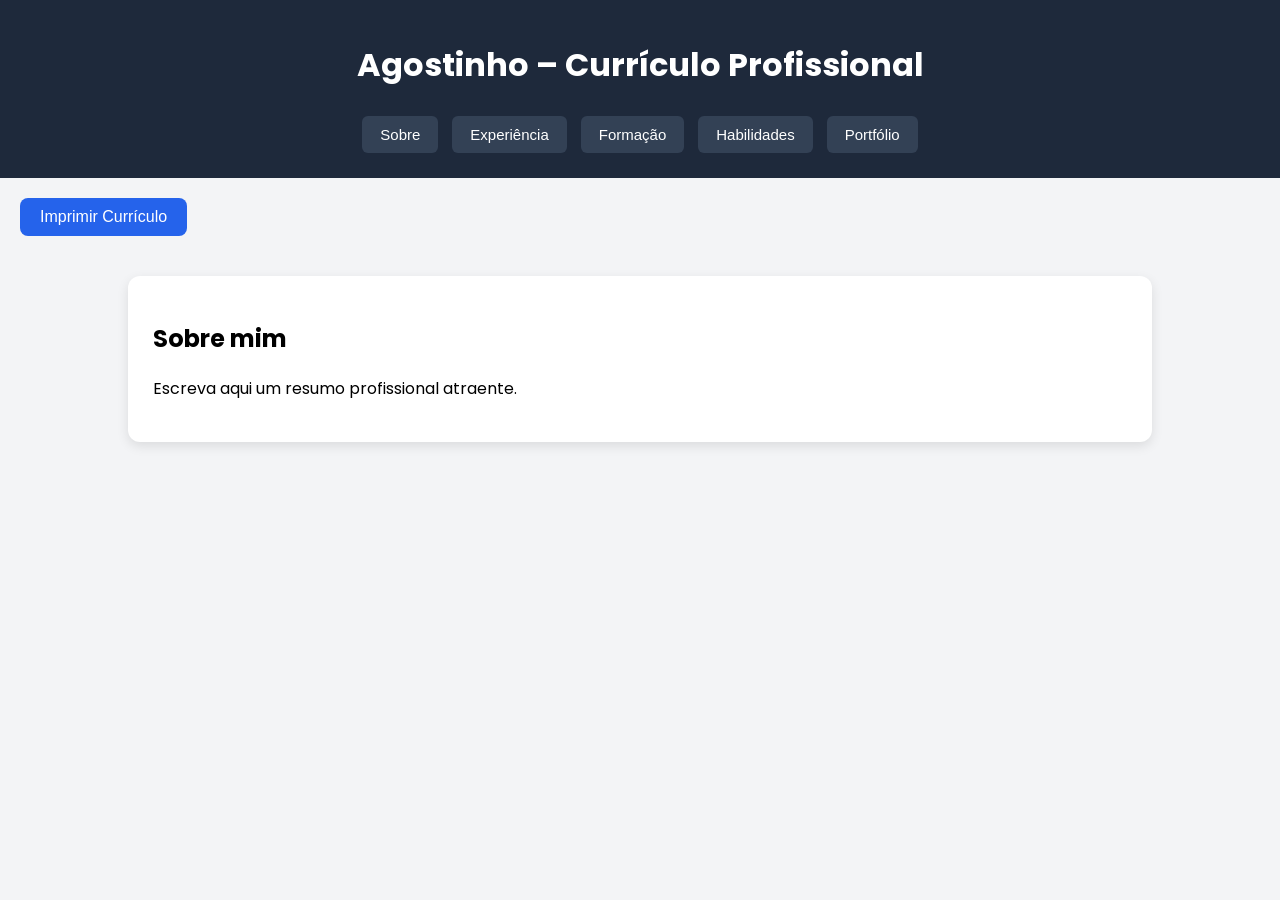
==== index.html @ 13483f27 "Update index.html" ====
<!DOCTYPE html>
<html lang="pt-BR">
<head>
    <meta charset="UTF-8">
    <meta name="viewport" content="width=device-width, initial-scale=1.0">
    <title>Currículo – Agostinho</title>

    <!-- Link para o CSS -->
    <link rel="stylesheet" href="estilo.css">

    <!-- Fonte Poppins -->
    <link href="https://fonts.googleapis.com/css2?family=Poppins:wght@300;400;600&display=swap" rel="stylesheet">
</head>

<body>
    <header>
        <h1>Agostinho – Currículo Profissional</h1>

        <nav>
            <button class="tab-btn" data-tab="sobre">Sobre</button>
            <button class="tab-btn" data-tab="experiencia">Experiência</button>
            <button class="tab-btn" data-tab="formacao">Formação</button>
            <button class="tab-btn" data-tab="habilidades">Habilidades</button>
            <button class="tab-btn" data-tab="portfolio">Portfólio</button>
        </nav>
    </header>

    <button onclick="window.print()" class="btn-print">Imprimir Currículo</button>

    <main>
        <section id="sobre" class="tab-content active">
            <h2>Sobre mim</h2>
            <p>Escreva aqui um resumo profissional atraente.</p>
        </section>

        <section id="experiencia" class="tab-content">
            <h2>Experiência</h2>
            <p>Liste suas experiências profissionais.</p>
        </section>

        <section id="formacao" class="tab-content">
            <h2>Formação</h2>
            <p>Adicione seus cursos e certificações.</p>
        </section>

        <section id="habilidades" class="tab-content">
            <h2>Habilidades</h2>
            <p>Liste suas competências técnicas e comportamentais.</p>
        </section>

        <section id="portfolio" class="tab-content">
            <h2>Portfólio</h2>
            <p>Links, imagens ou projetos desenvolvidos.</p>
        </section>
    </main>

    <!-- Link para o JavaScript -->
    <script src="script.js"></script>
</body>
</html>
---- estilo.css ----
body {
    font-family: 'Poppins', sans-serif;
    background: #f3f4f6;
    margin: 0;
}

header {
    background: #1e293b;
    color: white;
    padding: 20px;
    text-align: center;
}

nav {
    margin-top: 15px;
}

nav button {
    background: #334155;
    color: white;
    border: none;
    padding: 10px 18px;
    margin: 5px;
    border-radius: 6px;
    cursor: pointer;
    font-size: 15px;
}

nav button:hover {
    background: #475569;
}

.btn-print {
    background: #2563eb;
    color: white;
    padding: 10px 20px;
    border: none;
    border-radius: 8px;
    cursor: pointer;
    margin: 20px;
    font-size: 16px;
}

main {
    width: 80%;
    margin: auto;
}

.tab-content {
    display: none;
    background: white;
    padding: 25px;
    margin-top: 20px;
    border-radius: 12px;
    box-shadow: 0 4px 12px rgba(0,0,0,0.1);
}

.tab-content.active {
    display: block;
}

@media print {
    nav, .btn-print {
        display: none;
    }
    main {
        width: 100%;
    }
    .tab-content {
        box-shadow: none;
    }
}
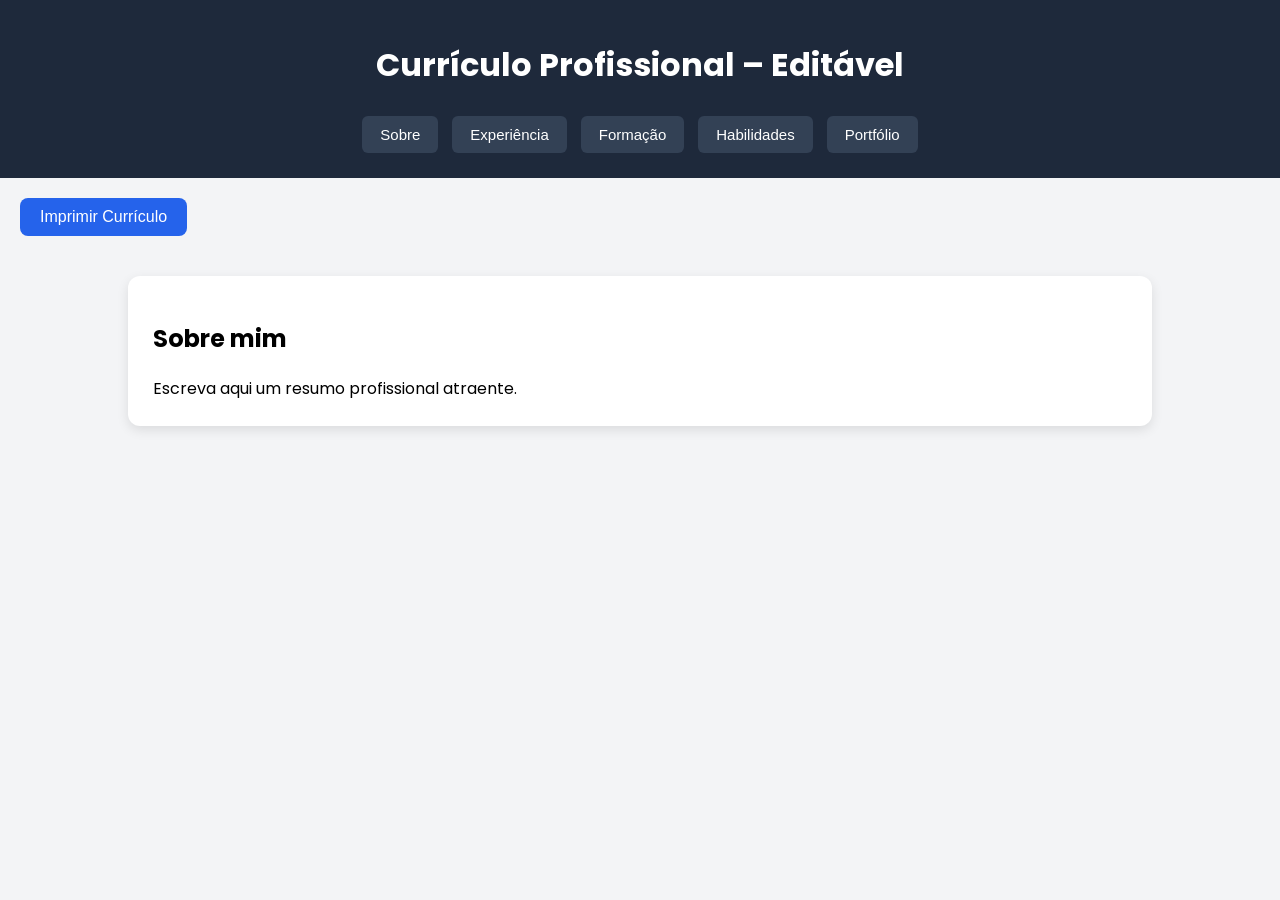
==== commit 794653e6: "Update index.html" ====
--- a/index.html
+++ b/index.html
@@ -3,18 +3,18 @@
 <head>
     <meta charset="UTF-8">
     <meta name="viewport" content="width=device-width, initial-scale=1.0">
-    <title>Currículo – Agostinho</title>
+    <title>Currículo – Editável</title>
 
-    <!-- Link para o CSS -->
+    <!-- CSS -->
     <link rel="stylesheet" href="estilo.css">
 
-    <!-- Fonte Poppins -->
+    <!-- Fonte -->
     <link href="https://fonts.googleapis.com/css2?family=Poppins:wght@300;400;600&display=swap" rel="stylesheet">
 </head>
 
 <body>
     <header>
-        <h1>Agostinho – Currículo Profissional</h1>
+        <h1>Currículo Profissional – Editável</h1>
 
         <nav>
             <button class="tab-btn" data-tab="sobre">Sobre</button>
@@ -28,33 +28,58 @@
     <button onclick="window.print()" class="btn-print">Imprimir Currículo</button>
 
     <main>
+
         <section id="sobre" class="tab-content active">
             <h2>Sobre mim</h2>
-            <p>Escreva aqui um resumo profissional atraente.</p>
+            <div contenteditable="true" class="editable">
+                Escreva aqui um resumo profissional atraente.
+            </div>
         </section>
 
         <section id="experiencia" class="tab-content">
             <h2>Experiência</h2>
-            <p>Liste suas experiências profissionais.</p>
+            <div contenteditable="true" class="editable">
+                Liste suas experiências profissionais.
+            </div>
         </section>
 
         <section id="formacao" class="tab-content">
             <h2>Formação</h2>
-            <p>Adicione seus cursos e certificações.</p>
+            <div contenteditable="true" class="editable">
+                Adicione seus cursos e certificações.
+            </div>
         </section>
 
         <section id="habilidades" class="tab-content">
             <h2>Habilidades</h2>
-            <p>Liste suas competências técnicas e comportamentais.</p>
+            <div contenteditable="true" class="editable">
+                Liste suas competências técnicas e comportamentais.
+            </div>
         </section>
 
         <section id="portfolio" class="tab-content">
             <h2>Portfólio</h2>
-            <p>Links, imagens ou projetos desenvolvidos.</p>
+            <div contenteditable="true" class="editable">
+                Links, imagens ou projetos desenvolvidos.
+            </div>
         </section>
+
     </main>
 
-    <!-- Link para o JavaScript -->
-    <script src="script.js"></script>
+    <!-- JavaScript -->
+    <script>
+        const buttons = document.querySelectorAll(".tab-btn");
+        const contents = document.querySelectorAll(".tab-content");
+
+        buttons.forEach(btn => {
+            btn.addEventListener("click", () => {
+                const tab = btn.getAttribute("data-tab");
+
+                contents.forEach(c => c.classList.remove("active"));
+                document.getElementById(tab).classList.add("active");
+            });
+        });
+    </script>
+
 </body>
 </html>
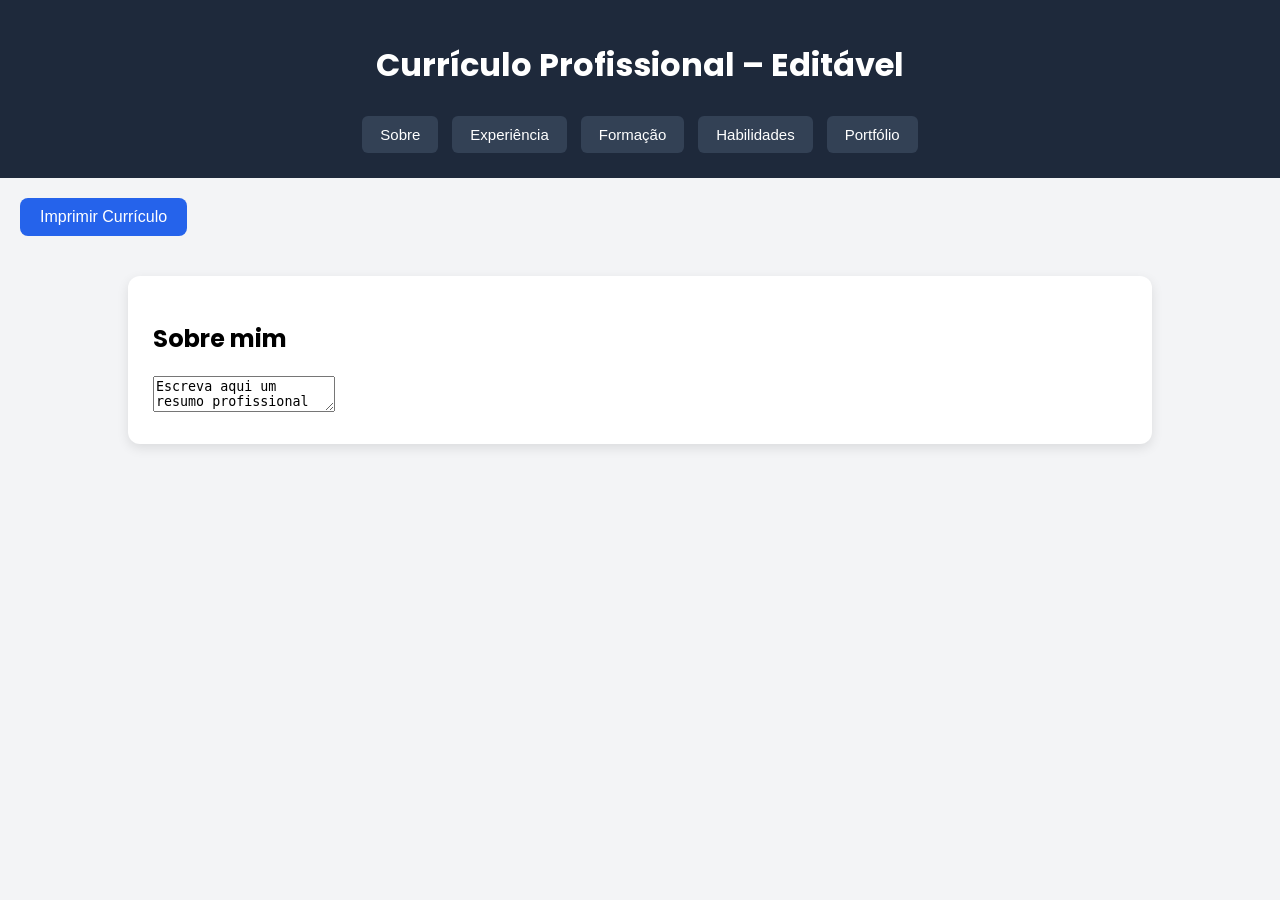
==== commit 730807b9: "Update index.html" ====
--- a/index.html
+++ b/index.html
@@ -5,10 +5,7 @@
     <meta name="viewport" content="width=device-width, initial-scale=1.0">
     <title>Currículo – Editável</title>
 
-    <!-- CSS -->
     <link rel="stylesheet" href="estilo.css">
-
-    <!-- Fonte -->
     <link href="https://fonts.googleapis.com/css2?family=Poppins:wght@300;400;600&display=swap" rel="stylesheet">
 </head>
 
@@ -31,42 +28,31 @@
 
         <section id="sobre" class="tab-content active">
             <h2>Sobre mim</h2>
-            <div contenteditable="true" class="editable">
-                Escreva aqui um resumo profissional atraente.
-            </div>
+            <textarea class="editable">Escreva aqui um resumo profissional atraente.</textarea>
         </section>
 
         <section id="experiencia" class="tab-content">
             <h2>Experiência</h2>
-            <div contenteditable="true" class="editable">
-                Liste suas experiências profissionais.
-            </div>
+            <textarea class="editable">Liste suas experiências profissionais.</textarea>
         </section>
 
         <section id="formacao" class="tab-content">
             <h2>Formação</h2>
-            <div contenteditable="true" class="editable">
-                Adicione seus cursos e certificações.
-            </div>
+            <textarea class="editable">Adicione seus cursos e certificações.</textarea>
         </section>
 
         <section id="habilidades" class="tab-content">
             <h2>Habilidades</h2>
-            <div contenteditable="true" class="editable">
-                Liste suas competências técnicas e comportamentais.
-            </div>
+            <textarea class="editable">Liste suas competências técnicas e comportamentais.</textarea>
         </section>
 
         <section id="portfolio" class="tab-content">
             <h2>Portfólio</h2>
-            <div contenteditable="true" class="editable">
-                Links, imagens ou projetos desenvolvidos.
-            </div>
+            <textarea class="editable">Links, imagens ou projetos desenvolvidos.</textarea>
         </section>
 
     </main>
 
-    <!-- JavaScript -->
     <script>
         const buttons = document.querySelectorAll(".tab-btn");
         const contents = document.querySelectorAll(".tab-content");
--- a/estilo.css
+++ b/estilo.css
@@ -70,3 +70,15 @@
         box-shadow: none;
     }
 }
+editable {
+    min-height: 100px;
+    padding: 12px;
+    border: 1px dashed #94a3b8;
+    border-radius: 8px;
+    background: #f8fafc;
+}
+
+.editable:focus {
+    outline: 2px solid #2563eb;
+    background: #ffffff;
+}
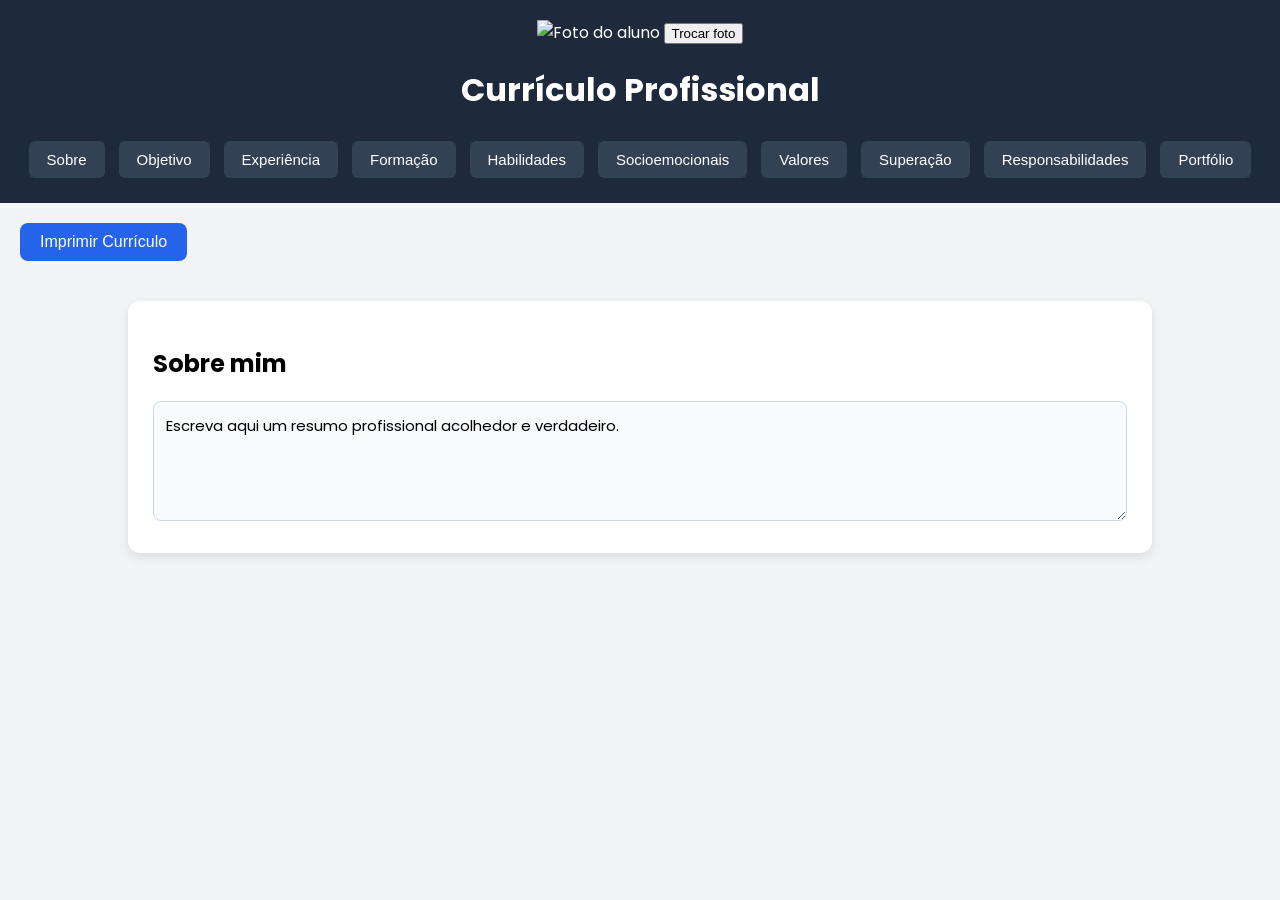
==== commit eb5a07fb: "Update index.html" ====
--- a/index.html
+++ b/index.html
@@ -3,21 +3,35 @@
 <head>
     <meta charset="UTF-8">
     <meta name="viewport" content="width=device-width, initial-scale=1.0">
-    <title>Currículo – Editável</title>
+    <title>Currículo Social Profissional</title>
 
     <link rel="stylesheet" href="estilo.css">
     <link href="https://fonts.googleapis.com/css2?family=Poppins:wght@300;400;600&display=swap" rel="stylesheet">
 </head>
 
 <body>
+
     <header>
-        <h1>Currículo Profissional – Editável</h1>
+        <div class="foto-container">
+            <img id="foto-perfil" src="https://via.placeholder.com/180" alt="Foto do aluno">
+            <input type="file" id="input-foto" accept="image/*" style="display:none;">
+            <button class="btn-foto" onclick="document.getElementById('input-foto').click();">
+                Trocar foto
+            </button>
+        </div>
+
+        <h1>Currículo Profissional</h1>
 
         <nav>
             <button class="tab-btn" data-tab="sobre">Sobre</button>
+            <button class="tab-btn" data-tab="objetivo">Objetivo</button>
             <button class="tab-btn" data-tab="experiencia">Experiência</button>
             <button class="tab-btn" data-tab="formacao">Formação</button>
             <button class="tab-btn" data-tab="habilidades">Habilidades</button>
+            <button class="tab-btn" data-tab="socioemocionais">Socioemocionais</button>
+            <button class="tab-btn" data-tab="valores">Valores</button>
+            <button class="tab-btn" data-tab="superacao">Superação</button>
+            <button class="tab-btn" data-tab="responsabilidades">Responsabilidades</button>
             <button class="tab-btn" data-tab="portfolio">Portfólio</button>
         </nav>
     </header>
@@ -28,32 +42,66 @@
 
         <section id="sobre" class="tab-content active">
             <h2>Sobre mim</h2>
-            <textarea class="editable">Escreva aqui um resumo profissional atraente.</textarea>
+            <textarea class="editable">Escreva aqui um resumo profissional acolhedor e verdadeiro.</textarea>
+        </section>
+
+        <section id="objetivo" class="tab-content">
+            <h2>Objetivo Profissional</h2>
+            <textarea class="editable">Descreva aqui o tipo de vaga ou área que deseja atuar.</textarea>
         </section>
 
         <section id="experiencia" class="tab-content">
             <h2>Experiência</h2>
-            <textarea class="editable">Liste suas experiências profissionais.</textarea>
+            <textarea class="editable">Liste suas experiências profissionais, formais ou informais.</textarea>
         </section>
 
         <section id="formacao" class="tab-content">
             <h2>Formação</h2>
-            <textarea class="editable">Adicione seus cursos e certificações.</textarea>
+            <textarea class="editable">Adicione seus cursos, formações e certificações.</textarea>
         </section>
 
         <section id="habilidades" class="tab-content">
-            <h2>Habilidades</h2>
-            <textarea class="editable">Liste suas competências técnicas e comportamentais.</textarea>
+            <h2>Habilidades Técnicas</h2>
+            <textarea class="editable">Liste suas competências técnicas e conhecimentos específicos.</textarea>
+        </section>
+
+        <section id="socioemocionais" class="tab-content">
+            <h2>Habilidades Socioemocionais</h2>
+            <textarea class="editable">Exemplos: empatia, comunicação, organização, resiliência, colaboração.</textarea>
+        </section>
+
+        <section id="valores" class="tab-content">
+            <h2>Valores Pessoais</h2>
+            <textarea class="editable">Exemplos: ética, respeito, responsabilidade, compromisso.</textarea>
+        </section>
+
+        <section id="superacao" class="tab-content">
+            <h2>Histórias de Superação</h2>
+            <textarea class="editable">Conte uma situação difícil que enfrentou e como superou.</textarea>
+        </section>
+
+        <section id="responsabilidades" class="tab-content">
+            <h2>Responsabilidades Fora da Escola</h2>
+            <textarea class="editable">Exemplos: cuidar de irmãos, ajudar no comércio da família, tarefas domésticas.</textarea>
         </section>
 
         <section id="portfolio" class="tab-content">
             <h2>Portfólio</h2>
-            <textarea class="editable">Links, imagens ou projetos desenvolvidos.</textarea>
+            <textarea class="editable">Links, projetos, atividades ou trabalhos realizados.</textarea>
         </section>
 
     </main>
 
     <script>
+        // Trocar foto
+        document.getElementById("input-foto").addEventListener("change", function(event) {
+            const file = event.target.files[0];
+            if (file) {
+                document.getElementById("foto-perfil").src = URL.createObjectURL(file);
+            }
+        });
+
+        // Abas
         const buttons = document.querySelectorAll(".tab-btn");
         const contents = document.querySelectorAll(".tab-content");
 
--- a/estilo.css
+++ b/estilo.css
@@ -59,6 +59,25 @@
     display: block;
 }
 
+/* CAMPOS EDITÁVEIS */
+.editable {
+    width: 100%;
+    min-height: 120px;
+    padding: 12px;
+    border-radius: 8px;
+    border: 1px solid #cbd5e1;
+    font-family: 'Poppins', sans-serif;
+    font-size: 15px;
+    resize: vertical;
+    box-sizing: border-box;
+    background: #f8fafc;
+}
+
+.editable:focus {
+    outline: 2px solid #2563eb;
+    background: #ffffff;
+}
+
 @media print {
     nav, .btn-print {
         display: none;
@@ -70,15 +89,3 @@
         box-shadow: none;
     }
 }
-editable {
-    min-height: 100px;
-    padding: 12px;
-    border: 1px dashed #94a3b8;
-    border-radius: 8px;
-    background: #f8fafc;
-}
-
-.editable:focus {
-    outline: 2px solid #2563eb;
-    background: #ffffff;
-}
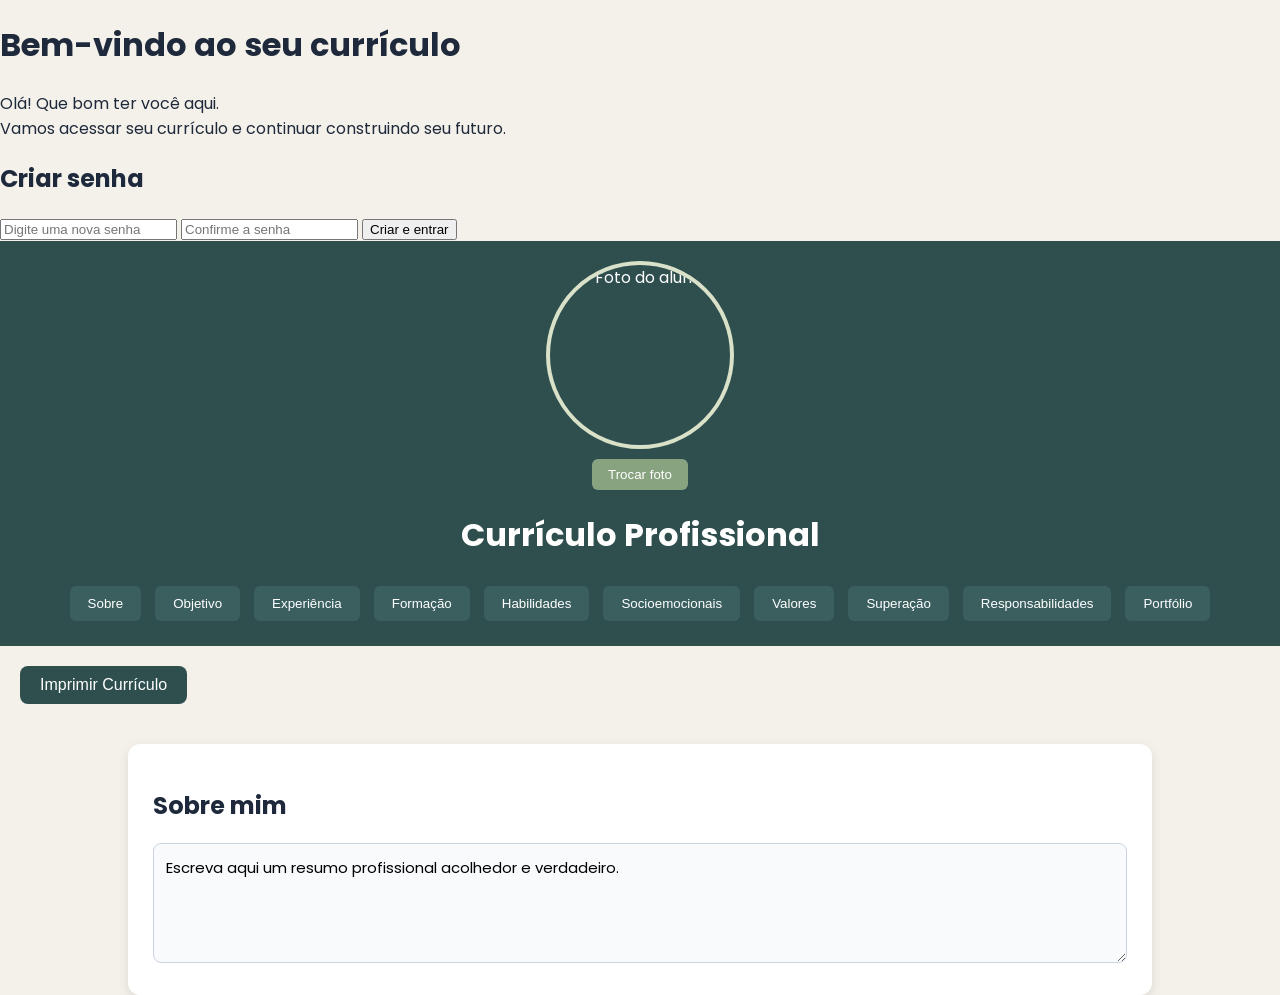
==== commit af0ea246: "Update index.html" ====
--- a/index.html
+++ b/index.html
@@ -10,6 +10,31 @@
 </head>
 
 <body>
+
+    <!-- TELA DE SENHA / BOAS-VINDAS -->
+    <div id="login-overlay">
+        <div class="login-card">
+            <h1>Bem-vindo ao seu currículo</h1>
+            <p>
+                Olá! Que bom ter você aqui.<br>
+                Vamos acessar seu currículo e continuar construindo seu futuro.
+            </p>
+
+            <div id="login-criar">
+                <h2>Criar senha</h2>
+                <input type="password" id="nova-senha" placeholder="Digite uma nova senha">
+                <input type="password" id="confirmar-senha" placeholder="Confirme a senha">
+                <button id="btn-criar-senha">Criar e entrar</button>
+            </div>
+
+            <div id="login-entrar" style="display:none;">
+                <h2>Digite sua senha</h2>
+                <input type="password" id="senha-login" placeholder="Sua senha">
+                <button id="btn-entrar">Entrar</button>
+                <p id="erro-senha" class="erro-msg"></p>
+            </div>
+        </div>
+    </div>
 
     <header>
         <div class="foto-container">
@@ -42,77 +67,154 @@
 
         <section id="sobre" class="tab-content active">
             <h2>Sobre mim</h2>
-            <textarea class="editable">Escreva aqui um resumo profissional acolhedor e verdadeiro.</textarea>
+            <textarea class="editable" data-field="sobre">
+Escreva aqui um resumo profissional acolhedor e verdadeiro.
+            </textarea>
         </section>
 
         <section id="objetivo" class="tab-content">
             <h2>Objetivo Profissional</h2>
-            <textarea class="editable">Descreva aqui o tipo de vaga ou área que deseja atuar.</textarea>
+            <textarea class="editable" data-field="objetivo">
+Descreva aqui o tipo de vaga ou área que deseja atuar.
+            </textarea>
         </section>
 
         <section id="experiencia" class="tab-content">
             <h2>Experiência</h2>
-            <textarea class="editable">Liste suas experiências profissionais, formais ou informais.</textarea>
+            <textarea class="editable" data-field="experiencia">
+Liste suas experiências profissionais, formais ou informais.
+            </textarea>
         </section>
 
         <section id="formacao" class="tab-content">
             <h2>Formação</h2>
-            <textarea class="editable">Adicione seus cursos, formações e certificações.</textarea>
+            <textarea class="editable" data-field="formacao">
+Adicione seus cursos, formações e certificações.
+            </textarea>
         </section>
 
         <section id="habilidades" class="tab-content">
             <h2>Habilidades Técnicas</h2>
-            <textarea class="editable">Liste suas competências técnicas e conhecimentos específicos.</textarea>
+            <textarea class="editable" data-field="habilidades">
+Liste suas competências técnicas e conhecimentos específicos.
+            </textarea>
         </section>
 
         <section id="socioemocionais" class="tab-content">
             <h2>Habilidades Socioemocionais</h2>
-            <textarea class="editable">Exemplos: empatia, comunicação, organização, resiliência, colaboração.</textarea>
+            <textarea class="editable" data-field="socioemocionais">
+Exemplos: empatia, comunicação, organização, resiliência, colaboração.
+            </textarea>
         </section>
 
         <section id="valores" class="tab-content">
             <h2>Valores Pessoais</h2>
-            <textarea class="editable">Exemplos: ética, respeito, responsabilidade, compromisso.</textarea>
+            <textarea class="editable" data-field="valores">
+Exemplos: ética, respeito, responsabilidade, compromisso.
+            </textarea>
         </section>
 
         <section id="superacao" class="tab-content">
             <h2>Histórias de Superação</h2>
-            <textarea class="editable">Conte uma situação difícil que enfrentou e como superou.</textarea>
+            <textarea class="editable" data-field="superacao">
+Conte uma situação difícil que enfrentou e como superou.
+            </textarea>
         </section>
 
         <section id="responsabilidades" class="tab-content">
             <h2>Responsabilidades Fora da Escola</h2>
-            <textarea class="editable">Exemplos: cuidar de irmãos, ajudar no comércio da família, tarefas domésticas.</textarea>
+            <textarea class="editable" data-field="responsabilidades">
+Exemplos: cuidar de irmãos, ajudar no comércio da família, tarefas domésticas.
+            </textarea>
         </section>
 
         <section id="portfolio" class="tab-content">
             <h2>Portfólio</h2>
-            <textarea class="editable">Links, projetos, atividades ou trabalhos realizados.</textarea>
+            <textarea class="editable" data-field="portfolio">
+Links, projetos, atividades ou trabalhos realizados.
+            </textarea>
         </section>
 
     </main>
 
     <script>
-        // Trocar foto
+        const STORAGE_PREFIX = "curriculo_social_";
+
+        const senhaSalva = localStorage.getItem(STORAGE_PREFIX + "senha");
+        const loginCriar = document.getElementById("login-criar");
+        const loginEntrar = document.getElementById("login-entrar");
+        const overlay = document.getElementById("login-overlay");
+
+        if (senhaSalva) {
+            loginCriar.style.display = "none";
+            loginEntrar.style.display = "block";
+        }
+
+        document.getElementById("btn-criar-senha").addEventListener("click", () => {
+            const nova = document.getElementById("nova-senha").value;
+            const conf = document.getElementById("confirmar-senha").value;
+
+            if (!nova || !conf) return alert("Preencha os dois campos de senha.");
+            if (nova !== conf) return alert("As senhas não coincidem.");
+
+            localStorage.setItem(STORAGE_PREFIX + "senha", nova);
+            overlay.style.display = "none";
+            carregarCurriculo();
+        });
+
+        document.getElementById("btn-entrar").addEventListener("click", () => {
+            const senhaDigitada = document.getElementById("senha-login").value;
+            const erro = document.getElementById("erro-senha");
+
+            if (senhaDigitada === senhaSalva) {
+                erro.textContent = "";
+                overlay.style.display = "none";
+                carregarCurriculo();
+            } else {
+                erro.textContent = "Senha incorreta. Tente novamente.";
+            }
+        });
+
         document.getElementById("input-foto").addEventListener("change", function(event) {
             const file = event.target.files[0];
             if (file) {
-                document.getElementById("foto-perfil").src = URL.createObjectURL(file);
+                const url = URL.createObjectURL(file);
+                document.getElementById("foto-perfil").src = url;
+                localStorage.setItem(STORAGE_PREFIX + "foto", url);
             }
         });
 
-        // Abas
         const buttons = document.querySelectorAll(".tab-btn");
         const contents = document.querySelectorAll(".tab-content");
 
         buttons.forEach(btn => {
             btn.addEventListener("click", () => {
                 const tab = btn.getAttribute("data-tab");
-
                 contents.forEach(c => c.classList.remove("active"));
                 document.getElementById(tab).classList.add("active");
             });
         });
+
+        const campos = document.querySelectorAll(".editable");
+        campos.forEach(campo => {
+            campo.addEventListener("input", () => {
+                const key = campo.getAttribute("data-field");
+                localStorage.setItem(STORAGE_PREFIX + key, campo.value);
+            });
+        });
+
+        function carregarCurriculo() {
+            campos.forEach(campo => {
+                const key = campo.getAttribute("data-field");
+                const valor = localStorage.getItem(STORAGE_PREFIX + key);
+                if (valor !== null) campo.value = valor;
+            });
+
+            const fotoSalva = localStorage.getItem(STORAGE_PREFIX + "foto");
+            if (fotoSalva) {
+                document.getElementById("foto-perfil").src = fotoSalva;
+            }
+        }
     </script>
 
 </body>
--- a/estilo.css
+++ b/estilo.css
@@ -1,37 +1,61 @@
 body {
     font-family: 'Poppins', sans-serif;
-    background: #f3f4f6;
+    background: #f4f1ea;
     margin: 0;
+    color: #1e293b;
 }
 
 header {
-    background: #1e293b;
+    text-align: center;
+    padding: 20px;
+    background: #2f4f4f;
     color: white;
-    padding: 20px;
-    text-align: center;
+}
+
+.foto-container {
+    display: flex;
+    flex-direction: column;
+    align-items: center;
+}
+
+#foto-perfil {
+    width: 180px;
+    height: 180px;
+    border-radius: 50%;
+    object-fit: cover;
+    border: 4px solid #d9e2c8;
+}
+
+.btn-foto {
+    margin-top: 10px;
+    background: #88a37f;
+    color: white;
+    border: none;
+    padding: 8px 16px;
+    border-radius: 6px;
+    cursor: pointer;
 }
 
 nav {
-    margin-top: 15px;
+    margin-top: 20px;
 }
 
 nav button {
-    background: #334155;
+    background: #3b5f5f;
     color: white;
     border: none;
     padding: 10px 18px;
     margin: 5px;
     border-radius: 6px;
     cursor: pointer;
-    font-size: 15px;
 }
 
 nav button:hover {
-    background: #475569;
+    background: #4f7a7a;
 }
 
 .btn-print {
-    background: #2563eb;
+    background: #2f4f4f;
     color: white;
     padding: 10px 20px;
     border: none;
@@ -59,7 +83,6 @@
     display: block;
 }
 
-/* CAMPOS EDITÁVEIS */
 .editable {
     width: 100%;
     min-height: 120px;
@@ -74,12 +97,12 @@
 }
 
 .editable:focus {
-    outline: 2px solid #2563eb;
+    outline: 2px solid #3b5f5f;
     background: #ffffff;
 }
 
 @media print {
-    nav, .btn-print {
+    nav, .btn-print, .btn-foto {
         display: none;
     }
     main {
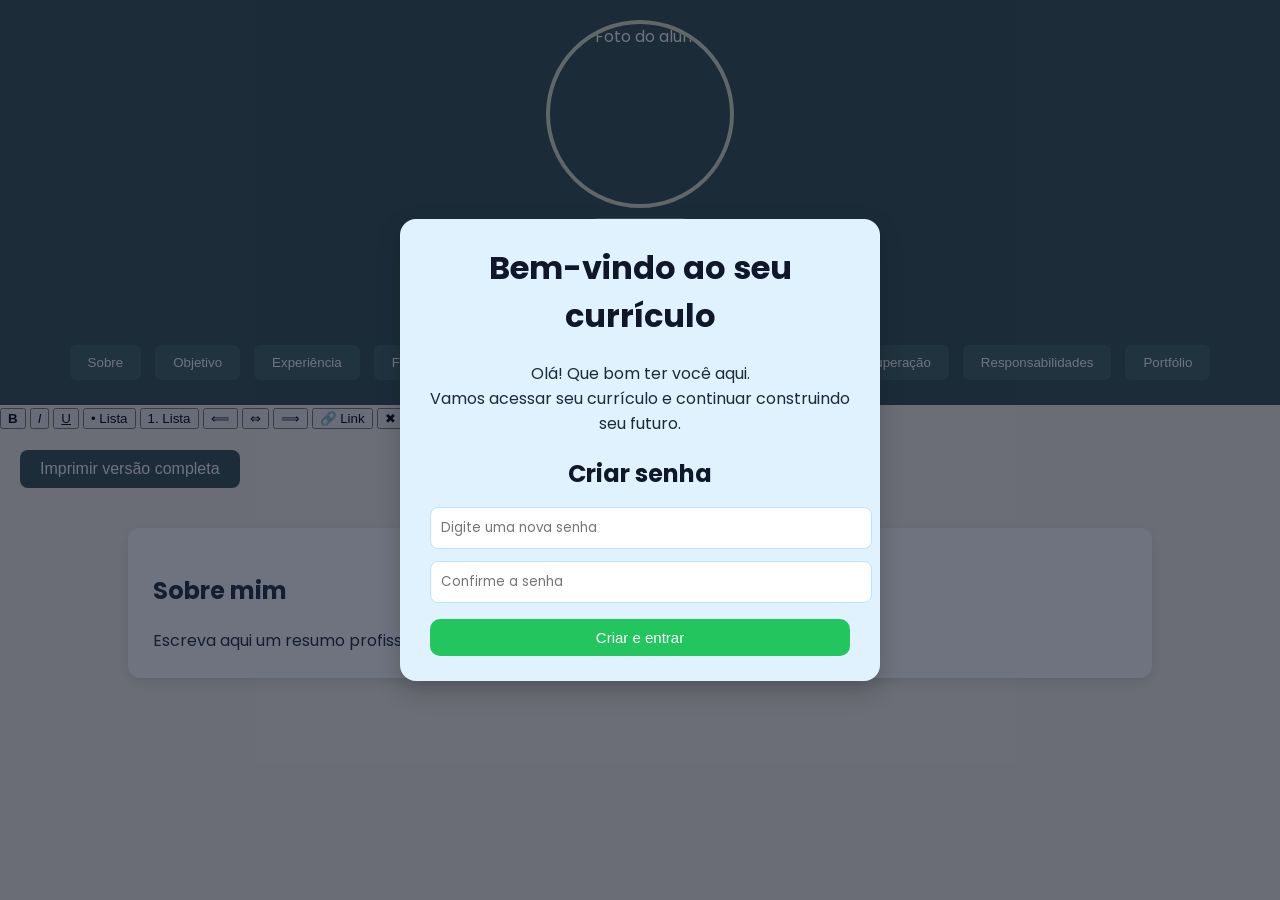
==== commit 11e8bec8: "Update index.html" ====
--- a/index.html
+++ b/index.html
@@ -61,78 +61,92 @@
         </nav>
     </header>
 
-    <button onclick="window.print()" class="btn-print">Imprimir Currículo</button>
+    <div class="toolbar">
+        <button data-cmd="bold"><strong>B</strong></button>
+        <button data-cmd="italic"><em>I</em></button>
+        <button data-cmd="underline"><u>U</u></button>
+        <button data-cmd="insertUnorderedList">• Lista</button>
+        <button data-cmd="insertOrderedList">1. Lista</button>
+        <button data-cmd="justifyLeft">⟸</button>
+        <button data-cmd="justifyCenter">⇔</button>
+        <button data-cmd="justifyRight">⟹</button>
+        <button data-cmd="createLink">🔗 Link</button>
+        <button data-cmd="removeFormat">✖ Formatação</button>
+        <button data-cmd="h2">Título</button>
+    </div>
+
+    <button onclick="abrirImpressao()" class="btn-print">Imprimir versão completa</button>
 
     <main>
 
         <section id="sobre" class="tab-content active">
             <h2>Sobre mim</h2>
-            <textarea class="editable" data-field="sobre">
-Escreva aqui um resumo profissional acolhedor e verdadeiro.
-            </textarea>
+            <div class="editor" contenteditable="true" data-field="sobre">
+                Escreva aqui um resumo profissional acolhedor e verdadeiro.
+            </div>
         </section>
 
         <section id="objetivo" class="tab-content">
             <h2>Objetivo Profissional</h2>
-            <textarea class="editable" data-field="objetivo">
-Descreva aqui o tipo de vaga ou área que deseja atuar.
-            </textarea>
+            <div class="editor" contenteditable="true" data-field="objetivo">
+                Descreva aqui o tipo de vaga ou área que deseja atuar.
+            </div>
         </section>
 
         <section id="experiencia" class="tab-content">
             <h2>Experiência</h2>
-            <textarea class="editable" data-field="experiencia">
-Liste suas experiências profissionais, formais ou informais.
-            </textarea>
+            <div class="editor" contenteditable="true" data-field="experiencia">
+                Liste suas experiências profissionais, formais ou informais.
+            </div>
         </section>
 
         <section id="formacao" class="tab-content">
             <h2>Formação</h2>
-            <textarea class="editable" data-field="formacao">
-Adicione seus cursos, formações e certificações.
-            </textarea>
+            <div class="editor" contenteditable="true" data-field="formacao">
+                Adicione seus cursos, formações e certificações.
+            </div>
         </section>
 
         <section id="habilidades" class="tab-content">
             <h2>Habilidades Técnicas</h2>
-            <textarea class="editable" data-field="habilidades">
-Liste suas competências técnicas e conhecimentos específicos.
-            </textarea>
+            <div class="editor" contenteditable="true" data-field="habilidades">
+                Liste suas competências técnicas e conhecimentos específicos.
+            </div>
         </section>
 
         <section id="socioemocionais" class="tab-content">
             <h2>Habilidades Socioemocionais</h2>
-            <textarea class="editable" data-field="socioemocionais">
-Exemplos: empatia, comunicação, organização, resiliência, colaboração.
-            </textarea>
+            <div class="editor" contenteditable="true" data-field="socioemocionais">
+                Exemplos: empatia, comunicação, organização, resiliência, colaboração.
+            </div>
         </section>
 
         <section id="valores" class="tab-content">
             <h2>Valores Pessoais</h2>
-            <textarea class="editable" data-field="valores">
-Exemplos: ética, respeito, responsabilidade, compromisso.
-            </textarea>
+            <div class="editor" contenteditable="true" data-field="valores">
+                Exemplos: ética, respeito, responsabilidade, compromisso.
+            </div>
         </section>
 
         <section id="superacao" class="tab-content">
             <h2>Histórias de Superação</h2>
-            <textarea class="editable" data-field="superacao">
-Conte uma situação difícil que enfrentou e como superou.
-            </textarea>
+            <div class="editor" contenteditable="true" data-field="superacao">
+                Conte uma situação difícil que enfrentou e como superou.
+            </div>
         </section>
 
         <section id="responsabilidades" class="tab-content">
             <h2>Responsabilidades Fora da Escola</h2>
-            <textarea class="editable" data-field="responsabilidades">
-Exemplos: cuidar de irmãos, ajudar no comércio da família, tarefas domésticas.
-            </textarea>
+            <div class="editor" contenteditable="true" data-field="responsabilidades">
+                Exemplos: cuidar de irmãos, ajudar no comércio da família, tarefas domésticas.
+            </div>
         </section>
 
         <section id="portfolio" class="tab-content">
             <h2>Portfólio</h2>
-            <textarea class="editable" data-field="portfolio">
-Links, projetos, atividades ou trabalhos realizados.
-            </textarea>
+            <div class="editor" contenteditable="true" data-field="portfolio">
+                Links, projetos, atividades ou trabalhos realizados.
+            </div>
         </section>
 
     </main>
@@ -195,19 +209,42 @@
             });
         });
 
-        const campos = document.querySelectorAll(".editable");
-        campos.forEach(campo => {
-            campo.addEventListener("input", () => {
-                const key = campo.getAttribute("data-field");
-                localStorage.setItem(STORAGE_PREFIX + key, campo.value);
+        const editors = document.querySelectorAll(".editor");
+        let editorAtivo = null;
+
+        editors.forEach(editor => {
+            editor.addEventListener("focus", () => {
+                editorAtivo = editor;
+            });
+            editor.addEventListener("input", () => {
+                const key = editor.getAttribute("data-field");
+                localStorage.setItem(STORAGE_PREFIX + key, editor.innerHTML);
+            });
+        });
+
+        const toolbarButtons = document.querySelectorAll(".toolbar button");
+        toolbarButtons.forEach(btn => {
+            btn.addEventListener("click", () => {
+                if (!editorAtivo) return;
+                const cmd = btn.getAttribute("data-cmd");
+                if (cmd === "createLink") {
+                    const url = prompt("Digite o link:");
+                    if (url) document.execCommand("createLink", false, url);
+                } else if (cmd === "h2") {
+                    document.execCommand("formatBlock", false, "h2");
+                } else {
+                    document.execCommand(cmd, false, null);
+                }
+                const key = editorAtivo.getAttribute("data-field");
+                localStorage.setItem(STORAGE_PREFIX + key, editorAtivo.innerHTML);
             });
         });
 
         function carregarCurriculo() {
-            campos.forEach(campo => {
-                const key = campo.getAttribute("data-field");
+            editors.forEach(editor => {
+                const key = editor.getAttribute("data-field");
                 const valor = localStorage.getItem(STORAGE_PREFIX + key);
-                if (valor !== null) campo.value = valor;
+                if (valor !== null) editor.innerHTML = valor;
             });
 
             const fotoSalva = localStorage.getItem(STORAGE_PREFIX + "foto");
@@ -215,6 +252,10 @@
                 document.getElementById("foto-perfil").src = fotoSalva;
             }
         }
+
+        function abrirImpressao() {
+            window.open("print.html", "_blank");
+        }
     </script>
 
 </body>
--- a/estilo.css
+++ b/estilo.css
@@ -5,6 +5,73 @@
     color: #1e293b;
 }
 
+/* TELA DE LOGIN / SENHA */
+#login-overlay {
+    position: fixed;
+    inset: 0;
+    background: rgba(15, 23, 42, 0.6);
+    display: flex;
+    align-items: center;
+    justify-content: center;
+    z-index: 999;
+}
+
+.login-card {
+    background: #e0f2fe;
+    padding: 25px 30px;
+    border-radius: 16px;
+    width: 90%;
+    max-width: 420px;
+    box-shadow: 0 10px 25px rgba(0,0,0,0.2);
+    text-align: center;
+}
+
+.login-card h1 {
+    margin-top: 0;
+    color: #0f172a;
+}
+
+.login-card p {
+    margin-bottom: 20px;
+    color: #1e293b;
+}
+
+.login-card h2 {
+    margin-bottom: 10px;
+    color: #0f172a;
+}
+
+.login-card input {
+    width: 100%;
+    padding: 10px;
+    margin: 6px 0;
+    border-radius: 8px;
+    border: 1px solid #bae6fd;
+    font-family: 'Poppins', sans-serif;
+}
+
+.login-card button {
+    margin-top: 10px;
+    width: 100%;
+    padding: 10px;
+    border-radius: 10px;
+    border: none;
+    background: #22c55e;
+    color: white;
+    font-size: 15px;
+    cursor: pointer;
+}
+
+.login-card button:hover {
+    background: #16a34a;
+}
+
+.erro-msg {
+    color: #b91c1c;
+    font-size: 13px;
+}
+
+/* CABEÇALHO E FOTO */
 header {
     text-align: center;
     padding: 20px;
@@ -36,6 +103,7 @@
     cursor: pointer;
 }
 
+/* NAVEGAÇÃO */
 nav {
     margin-top: 20px;
 }
@@ -54,6 +122,7 @@
     background: #4f7a7a;
 }
 
+/* BOTÃO IMPRIMIR */
 .btn-print {
     background: #2f4f4f;
     color: white;
@@ -65,6 +134,7 @@
     font-size: 16px;
 }
 
+/* CONTEÚDO */
 main {
     width: 80%;
     margin: auto;
@@ -83,6 +153,7 @@
     display: block;
 }
 
+/* CAMPOS EDITÁVEIS */
 .editable {
     width: 100%;
     min-height: 120px;
@@ -101,8 +172,12 @@
     background: #ffffff;
 }
 
+/* IMPRESSÃO */
 @media print {
-    nav, .btn-print, .btn-foto {
+    #login-overlay,
+    nav,
+    .btn-print,
+    .btn-foto {
         display: none;
     }
     main {
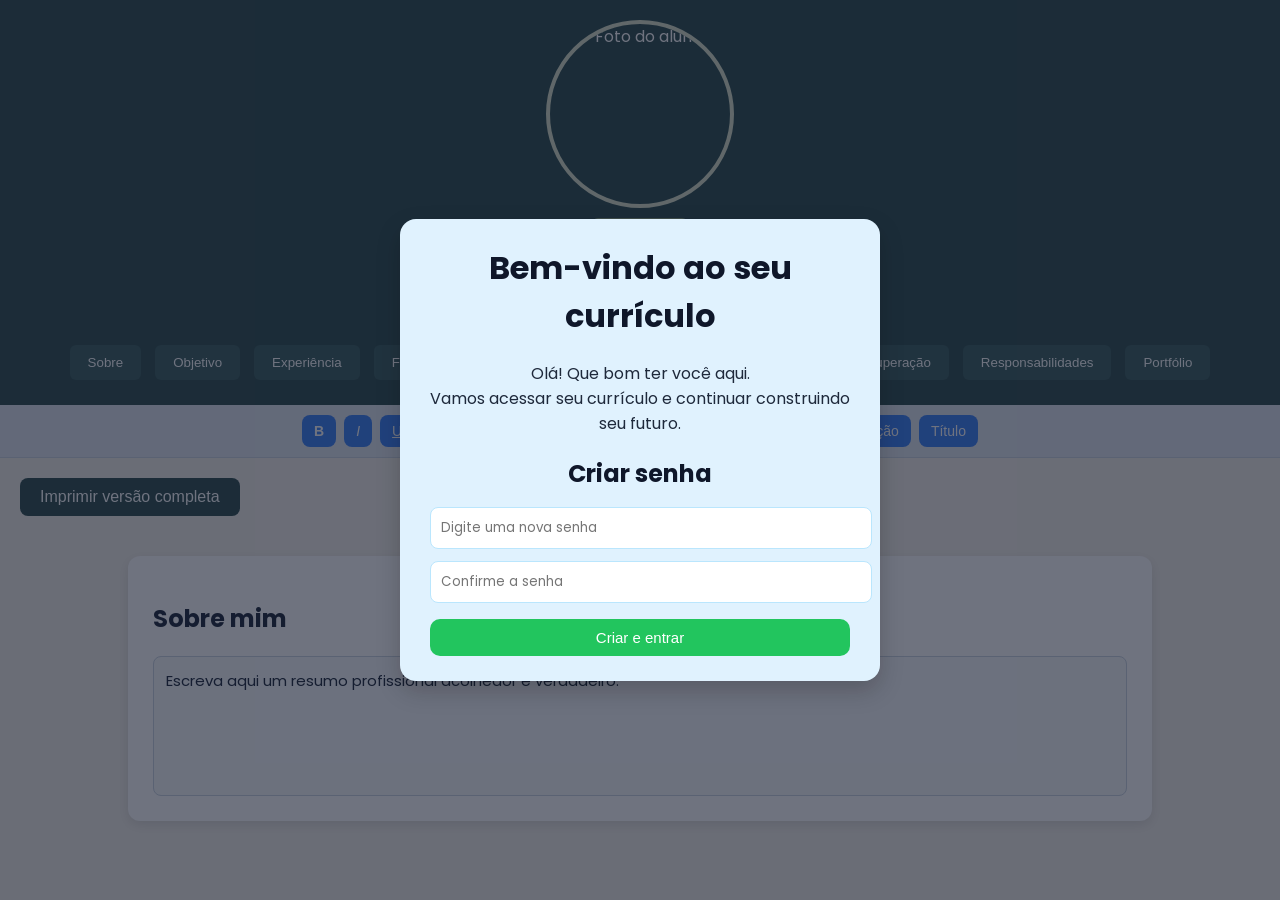
==== commit b31f4791: "Update index.html" ====
--- a/index.html
+++ b/index.html
@@ -61,6 +61,7 @@
         </nav>
     </header>
 
+    <!-- BARRA DE FERRAMENTAS DO EDITOR RICO -->
     <div class="toolbar">
         <button data-cmd="bold"><strong>B</strong></button>
         <button data-cmd="italic"><em>I</em></button>
@@ -79,6 +80,7 @@
 
     <main>
 
+        <!-- SEÇÕES DO CURRÍCULO -->
         <section id="sobre" class="tab-content active">
             <h2>Sobre mim</h2>
             <div class="editor" contenteditable="true" data-field="sobre">
@@ -154,6 +156,7 @@
     <script>
         const STORAGE_PREFIX = "curriculo_social_";
 
+        /* LOGIN */
         const senhaSalva = localStorage.getItem(STORAGE_PREFIX + "senha");
         const loginCriar = document.getElementById("login-criar");
         const loginEntrar = document.getElementById("login-entrar");
@@ -189,6 +192,7 @@
             }
         });
 
+        /* FOTO */
         document.getElementById("input-foto").addEventListener("change", function(event) {
             const file = event.target.files[0];
             if (file) {
@@ -198,6 +202,7 @@
             }
         });
 
+        /* ABAS */
         const buttons = document.querySelectorAll(".tab-btn");
         const contents = document.querySelectorAll(".tab-content");
 
@@ -209,6 +214,7 @@
             });
         });
 
+        /* EDITOR RICO */
         const editors = document.querySelectorAll(".editor");
         let editorAtivo = null;
 
@@ -227,19 +233,49 @@
             btn.addEventListener("click", () => {
                 if (!editorAtivo) return;
                 const cmd = btn.getAttribute("data-cmd");
+
+                /* CORREÇÃO DO BOTÃO DE LINK */
                 if (cmd === "createLink") {
-                    const url = prompt("Digite o link:");
-                    if (url) document.execCommand("createLink", false, url);
-                } else if (cmd === "h2") {
+                    const url = prompt("Digite o link (ex: https://www.google.com):");
+
+                    if (url) {
+                        editorAtivo.focus();
+                        const selection = document.getSelection();
+
+                        if (!selection || selection.toString().length === 0) {
+                            document.execCommand(
+                                "insertHTML",
+                                false,
+                                `<a href="${url}" target="_blank">${url}</a>`
+                            );
+                        } else {
+                            document.execCommand("createLink", false, url);
+
+                            const anchors = editorAtivo.querySelectorAll("a");
+                            anchors.forEach(a => a.setAttribute("target", "_blank"));
+                        }
+
+                        const key = editorAtivo.getAttribute("data-field");
+                        localStorage.setItem(STORAGE_PREFIX + key, editorAtivo.innerHTML);
+                    }
+                }
+
+                /* TÍTULO */
+                else if (cmd === "h2") {
                     document.execCommand("formatBlock", false, "h2");
-                } else {
+                }
+
+                /* OUTROS COMANDOS */
+                else {
                     document.execCommand(cmd, false, null);
                 }
+
                 const key = editorAtivo.getAttribute("data-field");
                 localStorage.setItem(STORAGE_PREFIX + key, editorAtivo.innerHTML);
             });
         });
 
+        /* CARREGAR DADOS */
         function carregarCurriculo() {
             editors.forEach(editor => {
                 const key = editor.getAttribute("data-field");
@@ -253,6 +289,7 @@
             }
         }
 
+        /* IMPRESSÃO PREMIUM */
         function abrirImpressao() {
             window.open("print.html", "_blank");
         }
--- a/estilo.css
+++ b/estilo.css
@@ -122,6 +122,37 @@
     background: #4f7a7a;
 }
 
+/* BARRA DE FERRAMENTAS (EDITOR RICO) */
+.toolbar {
+    display: flex;
+    flex-wrap: wrap;
+    gap: 8px;
+    justify-content: center;
+    padding: 10px 20px;
+    background: #e2e8f0;
+    border-bottom: 1px solid #cbd5e1;
+}
+
+.toolbar button {
+    background: #3b82f6;
+    color: white;
+    border: none;
+    padding: 8px 12px;
+    border-radius: 8px;
+    cursor: pointer;
+    font-size: 14px;
+}
+
+.toolbar button strong,
+.toolbar button em,
+.toolbar button u {
+    font-size: 14px;
+}
+
+.toolbar button:hover {
+    background: #2563eb;
+}
+
 /* BOTÃO IMPRIMIR */
 .btn-print {
     background: #2f4f4f;
@@ -153,31 +184,31 @@
     display: block;
 }
 
-/* CAMPOS EDITÁVEIS */
-.editable {
+/* EDITOR RICO */
+.editor {
     width: 100%;
-    min-height: 120px;
+    min-height: 140px;
     padding: 12px;
     border-radius: 8px;
     border: 1px solid #cbd5e1;
     font-family: 'Poppins', sans-serif;
     font-size: 15px;
-    resize: vertical;
     box-sizing: border-box;
     background: #f8fafc;
 }
 
-.editable:focus {
+.editor:focus {
     outline: 2px solid #3b5f5f;
     background: #ffffff;
 }
 
-/* IMPRESSÃO */
+/* IMPRESSÃO DA PÁGINA PRINCIPAL (opcional) */
 @media print {
     #login-overlay,
     nav,
     .btn-print,
-    .btn-foto {
+    .btn-foto,
+    .toolbar {
         display: none;
     }
     main {
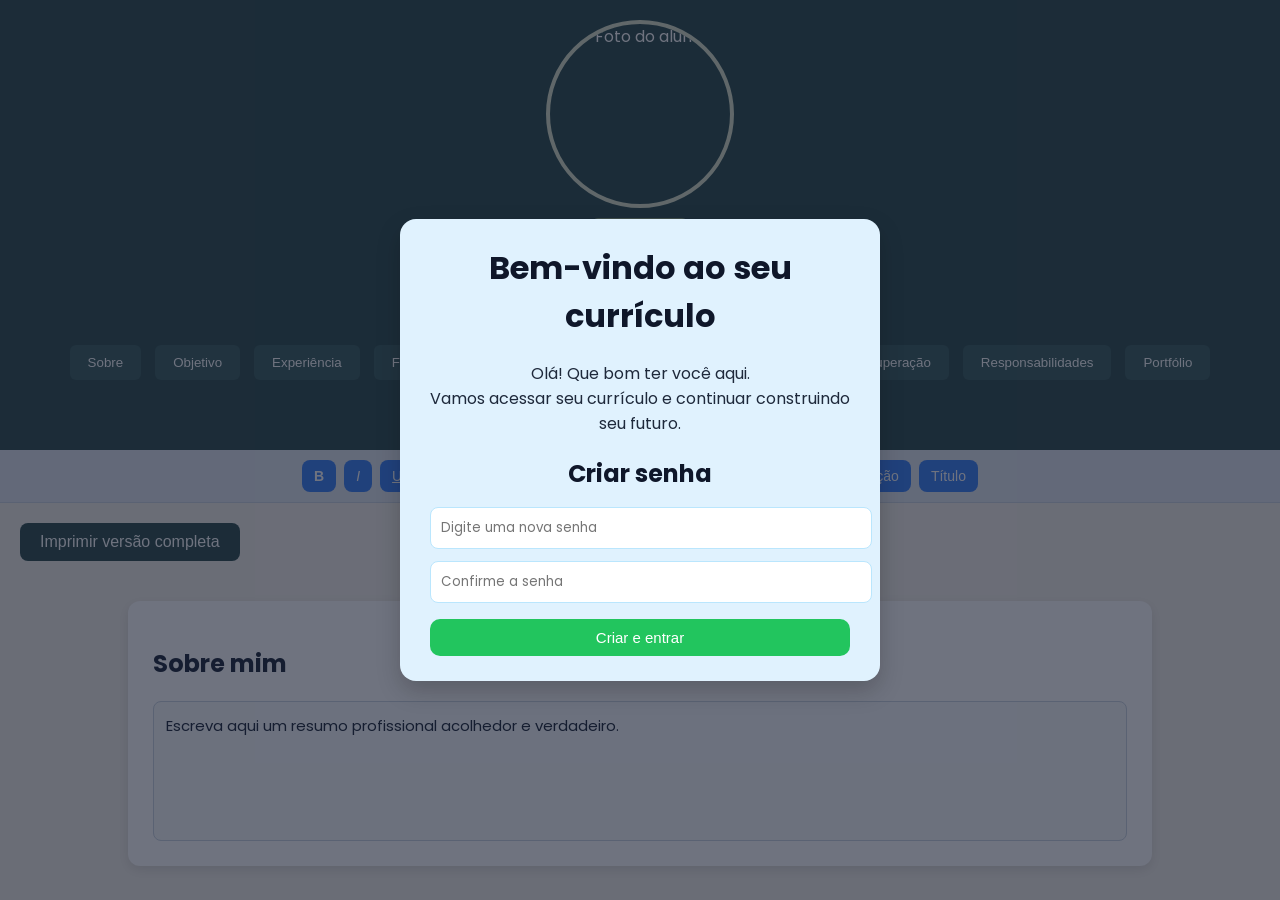
==== commit d7f09832: "Update index.html Este projeto apresenta um Currículo Social Profissional interativo, desenvolvido p" ====
--- a/index.html
+++ b/index.html
@@ -58,6 +58,9 @@
             <button class="tab-btn" data-tab="superacao">Superação</button>
             <button class="tab-btn" data-tab="responsabilidades">Responsabilidades</button>
             <button class="tab-btn" data-tab="portfolio">Portfólio</button>
+
+            <!-- NOVA ABA -->
+            <button class="tab-btn" data-tab="referencias">Referências Profissionais</button>
         </nav>
     </header>
 
@@ -151,6 +154,14 @@
             </div>
         </section>
 
+        <!-- NOVA SEÇÃO: REFERÊNCIAS PROFISSIONAIS -->
+        <section id="referencias" class="tab-content">
+            <h2>Referências Profissionais</h2>
+            <div class="editor" contenteditable="true" data-field="referencias">
+                Adicione aqui contatos, depoimentos ou referências de pessoas que conhecem seu trabalho.
+            </div>
+        </section>
+
     </main>
 
     <script>
